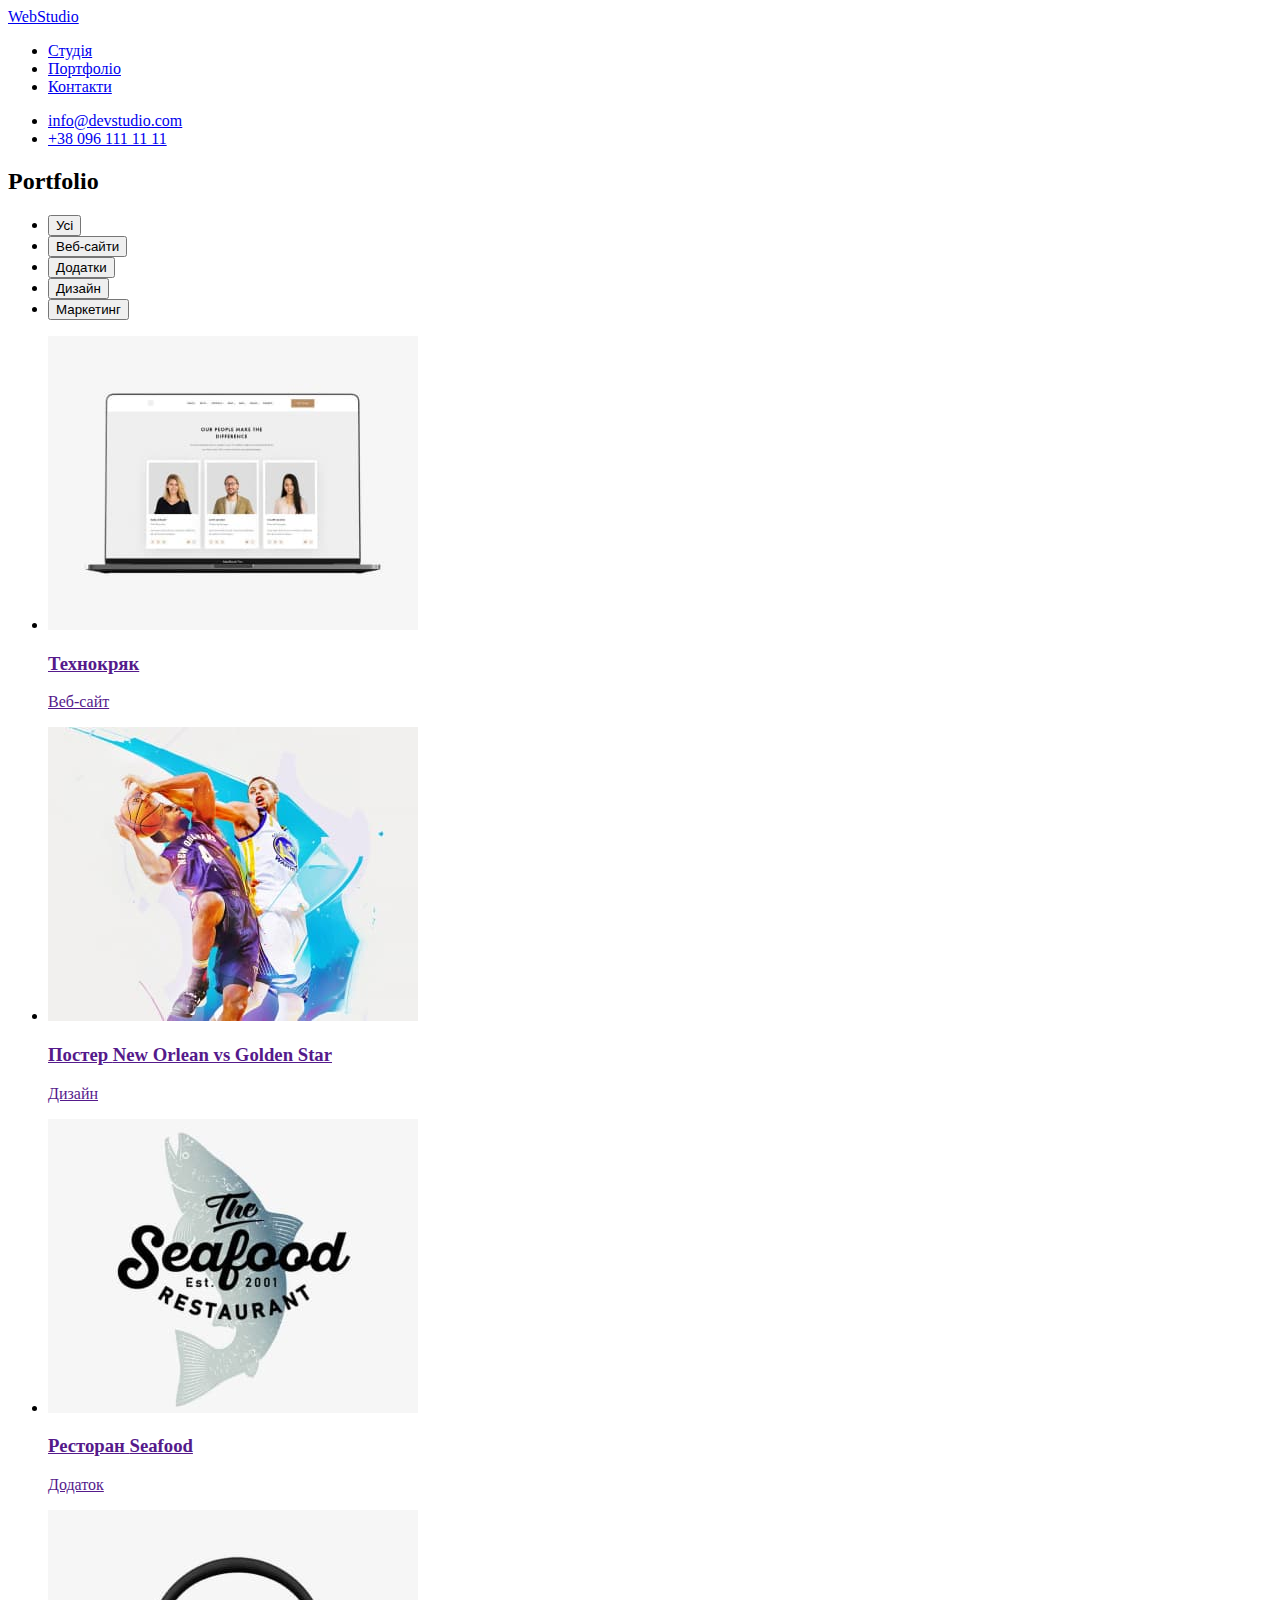
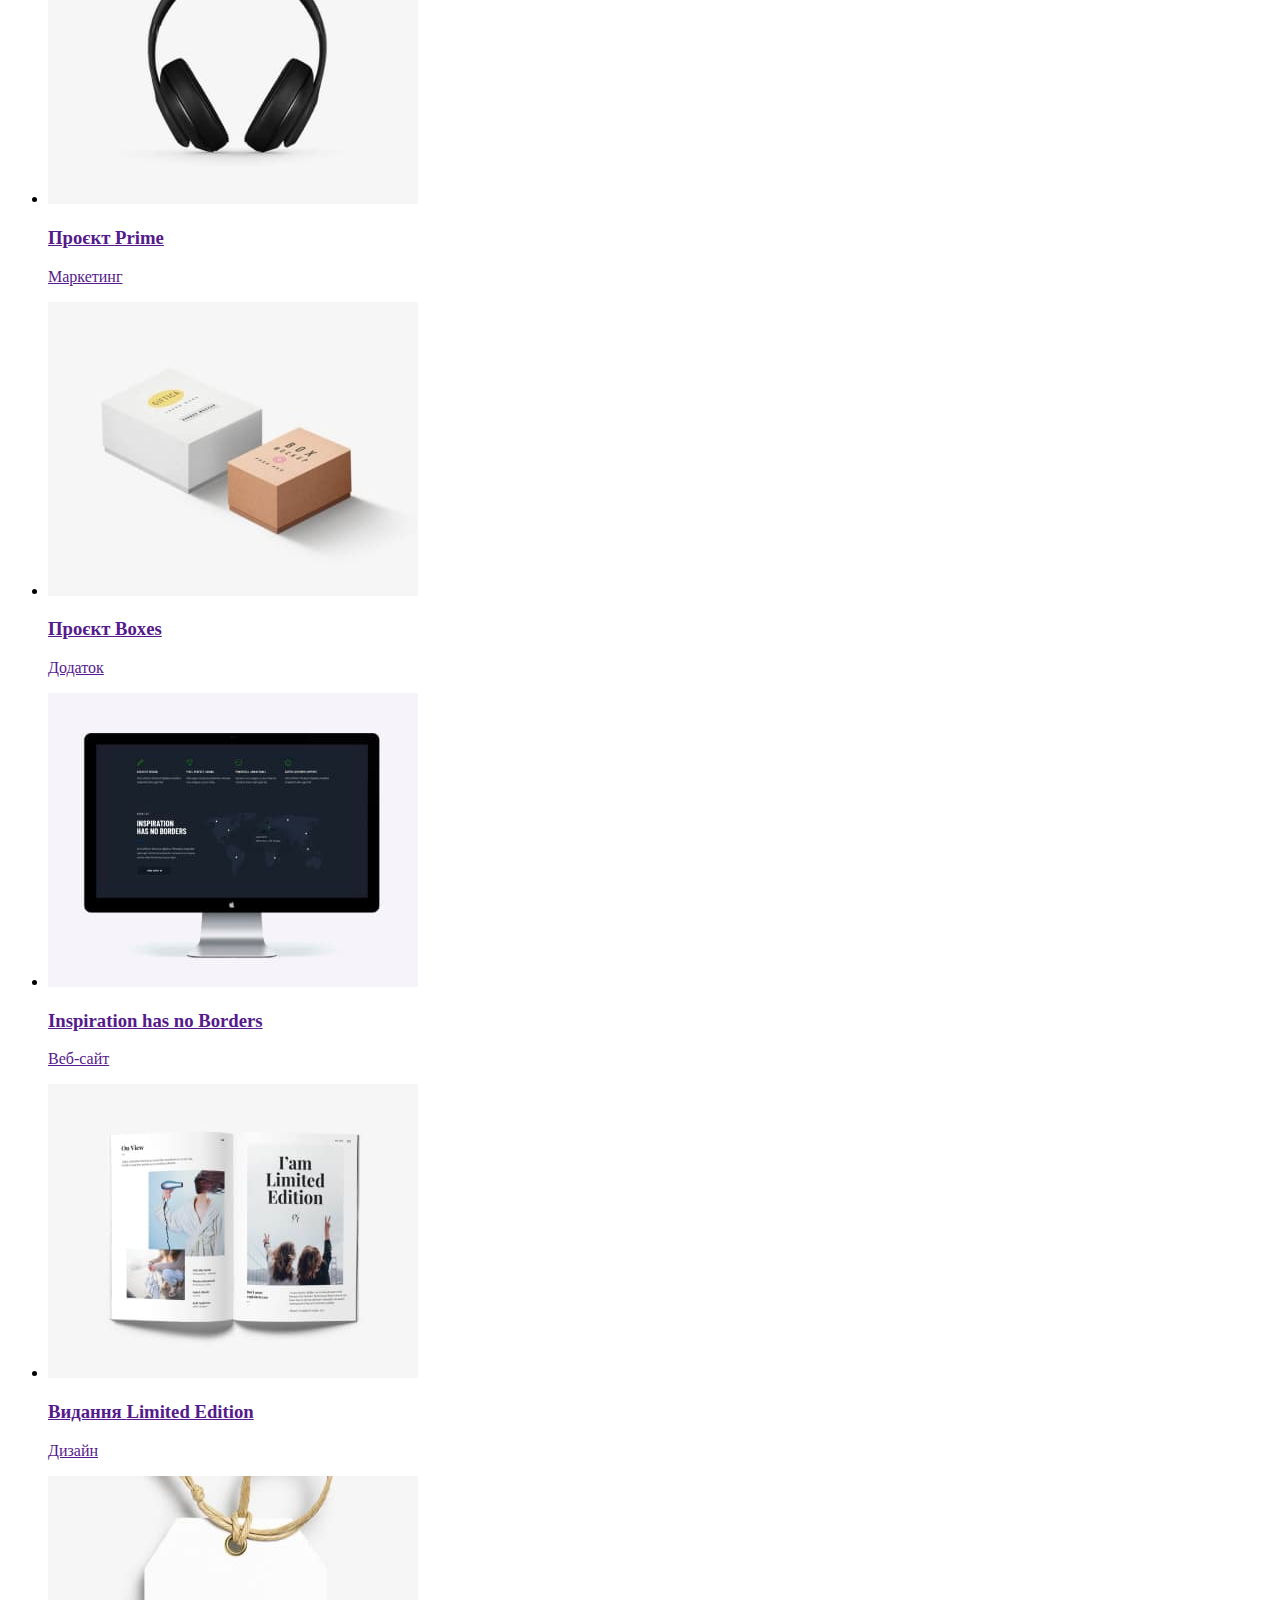
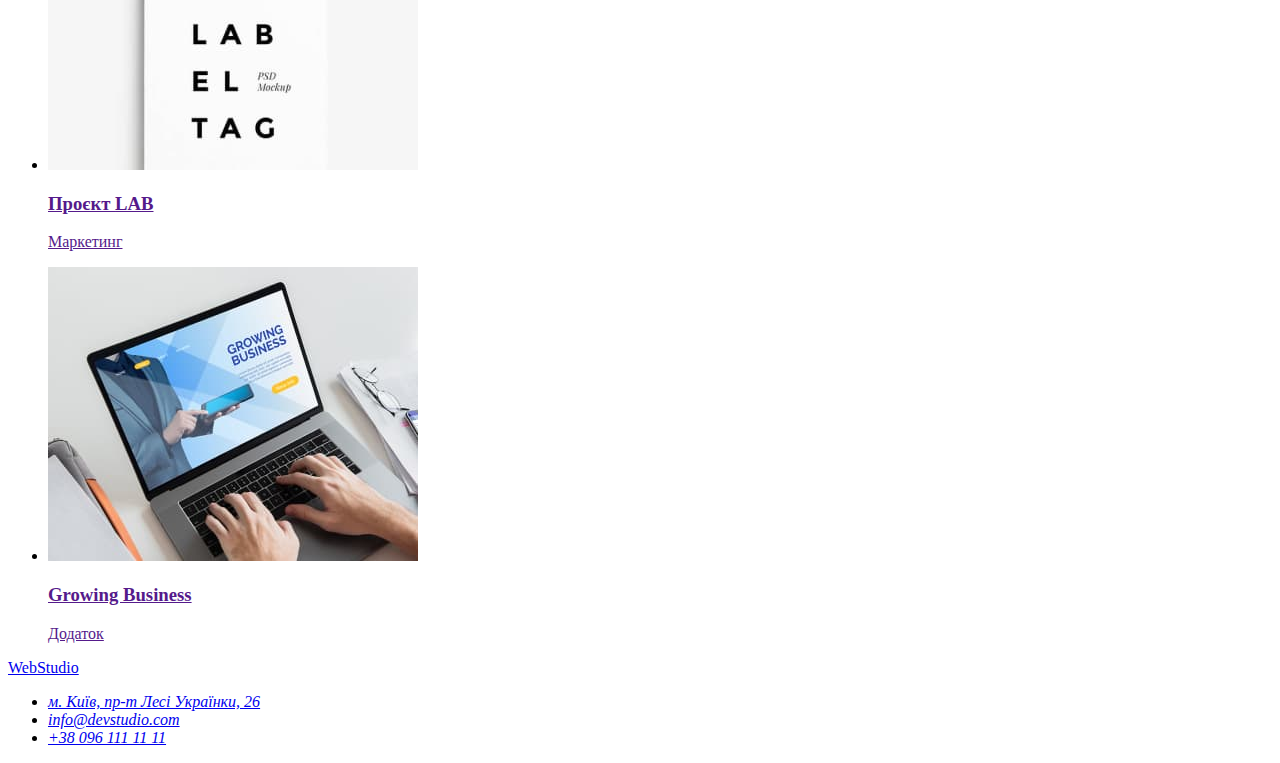
==== portfolio.html @ 0c2408d9 "portfolio page" ====
<!DOCTYPE html>
<html lang="uk">

<head>
    <meta charset="UTF-8">
    <meta http-equiv="X-UA-Compatible" content="IE=edge">
    <meta name="viewport" content="width=device-width, initial-scale=1.0">
    <title>Web Studio</title>
</head>

<body>
    <header>
        <nav>
            <a href="./index.html">WebStudio</a>
            <ul>
                <li> <a href="./index.html">Студія</a></li>
                <li> <a href="./portfolio.html">Портфоліо</a></li>
                <li> <a href="#">Контакти</a></li>
            </ul>
        </nav>
        <ul>
            <li>
                <a href="mailto:info@devstudio.com">info@devstudio.com</a>
            </li>
            <li>
                <a href="tel:+380961111111 ">+38 096 111 11 11</a>
            </li>
        </ul>

    </header>
    <main>
        <section>
            <h2>Portfolio</h2>
            <ul>
                <li><button type="button">Усі</button></li>
                <li><button type="button">Веб-сайти</button></li>
                <li><button type="button">Додатки</button></li>
                <li><button type="button">Дизайн</button></li>
                <li><button type="button">Маркетинг</button></li>
            </ul>
            <ul>
                <li>
                    <a href="">
                        <img src="./images/portfolio/tehnokreik.jpg" width="370" height="294" alt="екран ноутбука">
                        <h3>Технокряк</h3>
                        <p>Веб-сайт</p>
                    </a>
                </li>
                <li>
                    <a href="">
                        <img src="./images/portfolio/poster-new-orlean.jpg" width="370" height="294" alt="постер">
                        <h3>Постер <span lang="en">New Orlean vs Golden Star</span> </h3>
                        <p>Дизайн</p>
                    </a>
                </li>

                <li>
                    <a href="">
                        <img src="./images/portfolio/restoran-seafood.jpg" width="370" height="294"
                            alt="афіша ресторана">
                        <h3>Ресторан <span lang="en">Seafood</span> </h3>
                        <p>Додаток</p>
                    </a>
                </li>
                <li>
                    <a href="">
                        <img src="./images/portfolio/proect-prime.jpg" width="370" height="294" alt="навушники">
                        <h3>Проєкт <span lang="en">Prime</span> </h3>
                        <p>Маркетинг</p>
                    </a>
                </li>
                <li>
                    <a href="">
                        <img src="./images/portfolio/proekt-boxes.jpg" width="370" height="294" alt="коробки">
                        <h3>Проєкт <span lang="en">Boxes</span></h3>
                        <p>Додаток</p>
                    </a>
                </li>
                <li>
                    <a href="">
                        <img src="./images/portfolio/inspiration.jpg" width="370" height="294" alt="монітор">
                        <h3 lang="en">Inspiration has no Borders</h3>
                        <p>Веб-сайт</p>
                    </a>
                </li>
                <li>
                    <a href="">
                        <img src="./images/portfolio/limited-edition.jpg" width="370" height="294" alt="журнал">
                        <h3>Видання <span lang="en">Limited Edition</span></h3>
                        <p>Дизайн</p>
                    </a>
                </li>
                <li>
                    <a href="">
                        <img src="./images/portfolio/proect-lab.jpg" width="370" height="294" alt="етикетка">
                        <h3>Проєкт <span lang="en"> LAB</span></h3>
                        <p>Маркетинг</p>
                    </a>
                </li>
                <li>
                    <a href="">
                        <img src="./images/portfolio/growing-business.jpg" width="370" height="294" alt="ноутбук">
                        <h3 lang="en">Growing Business</h3>
                        <p>Додаток</p>
                    </a>
                </li>
            </ul>
        </section>

    </main>
    <footer>
        <a href="./index.html">WebStudio</a>
        <address>
            <ul>
                <li><a href="https://www.google.com/maps/place/%D0%B1%D1%83%D0%BB.+%D0%9B%D0%B5%D1%81%D0%B8+%D0%A3%D0%BA%D1%80%D0%B0%D0%B8%D0%BD%D0%BA%D0%B8,+26,+%D0%9A%D0%B8%D0%B5%D0%B2,+02000/@50.4265807,30.5383858,17z/data=!3m1!4b1!4m5!3m4!1s0x40d4cf0e033ecbe9:0x57a4dffefec77da0!8m2!3d50.4265807!4d30.5383858"
                        target="_blank" rel="noreferrer noopener">м. Київ, пр-т Лесі Українки, 26</a></li>
                <li><a href="mailto:info@devstudio.com">info@devstudio.com</a></li>
                <li><a href="tel:+380961111111">+38 096 111 11 11</a></li>
            </ul>
        </address>
    </footer>
</body>

</html>
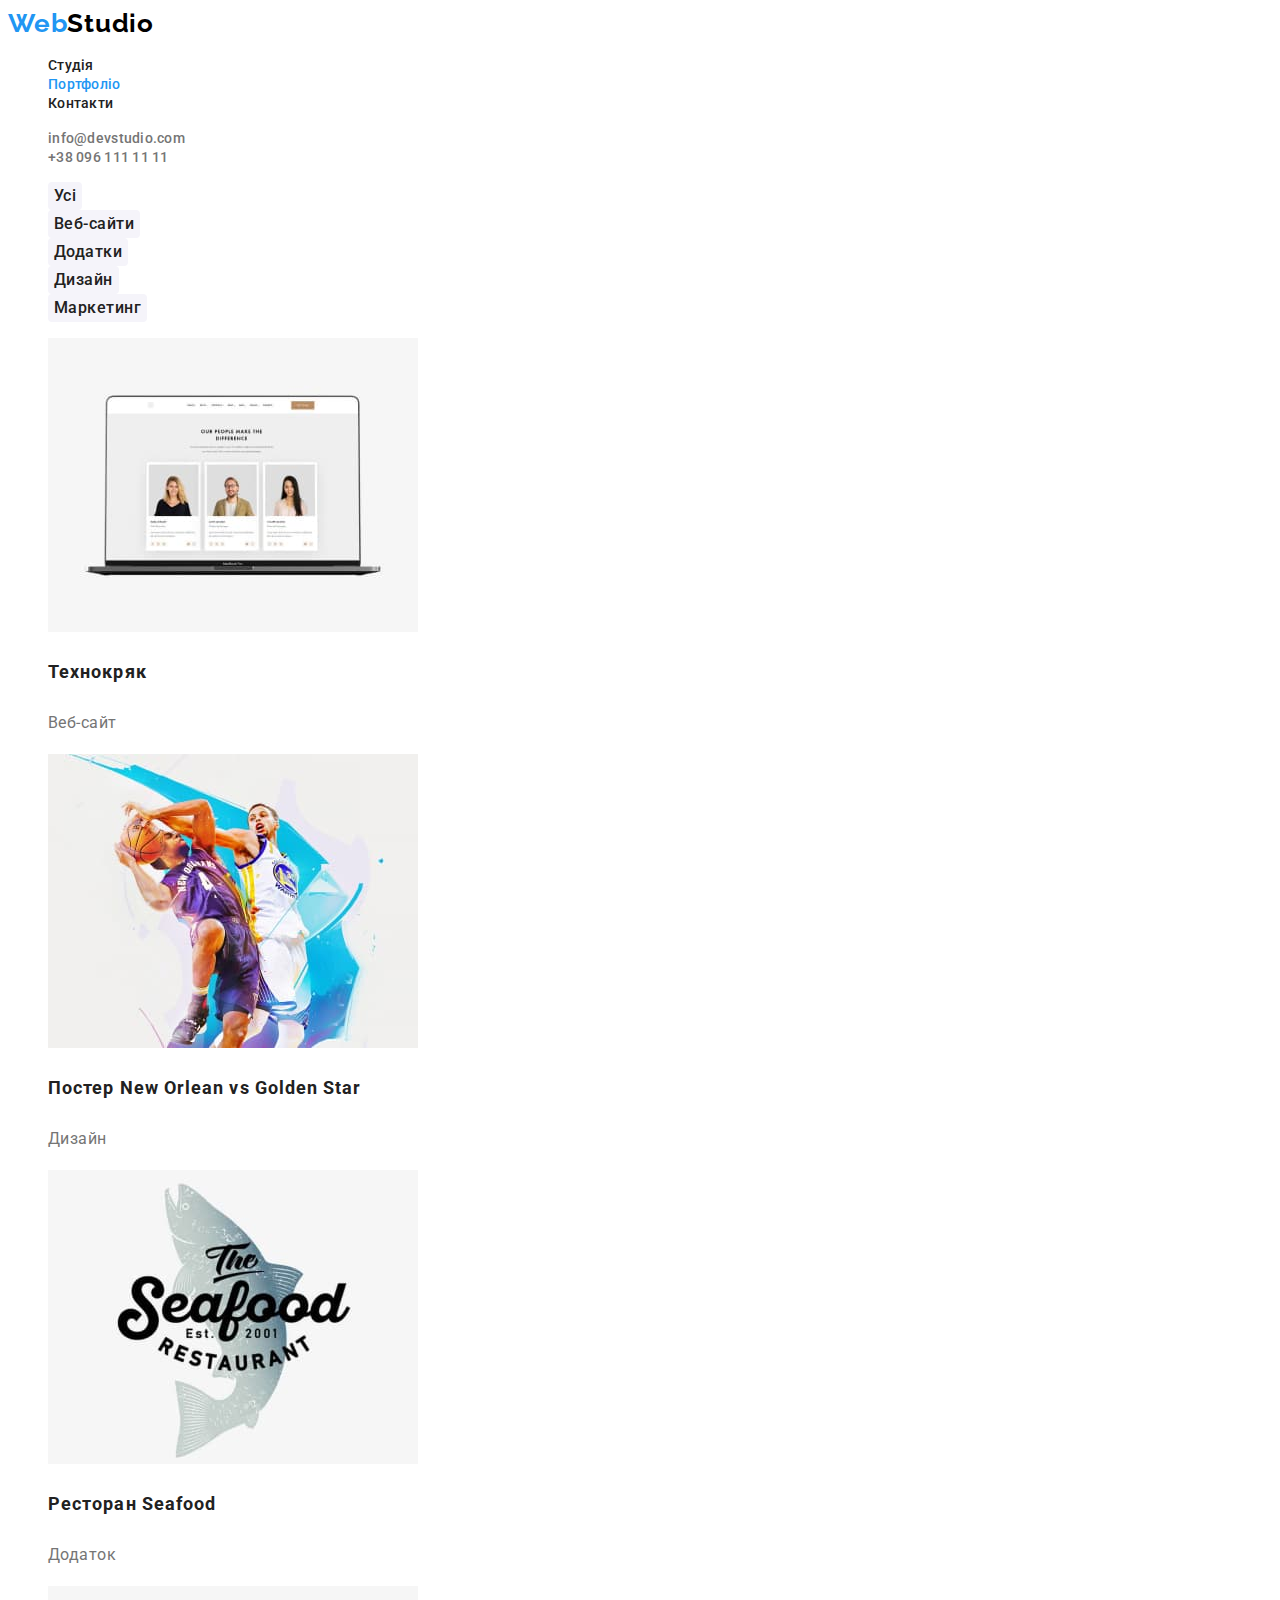
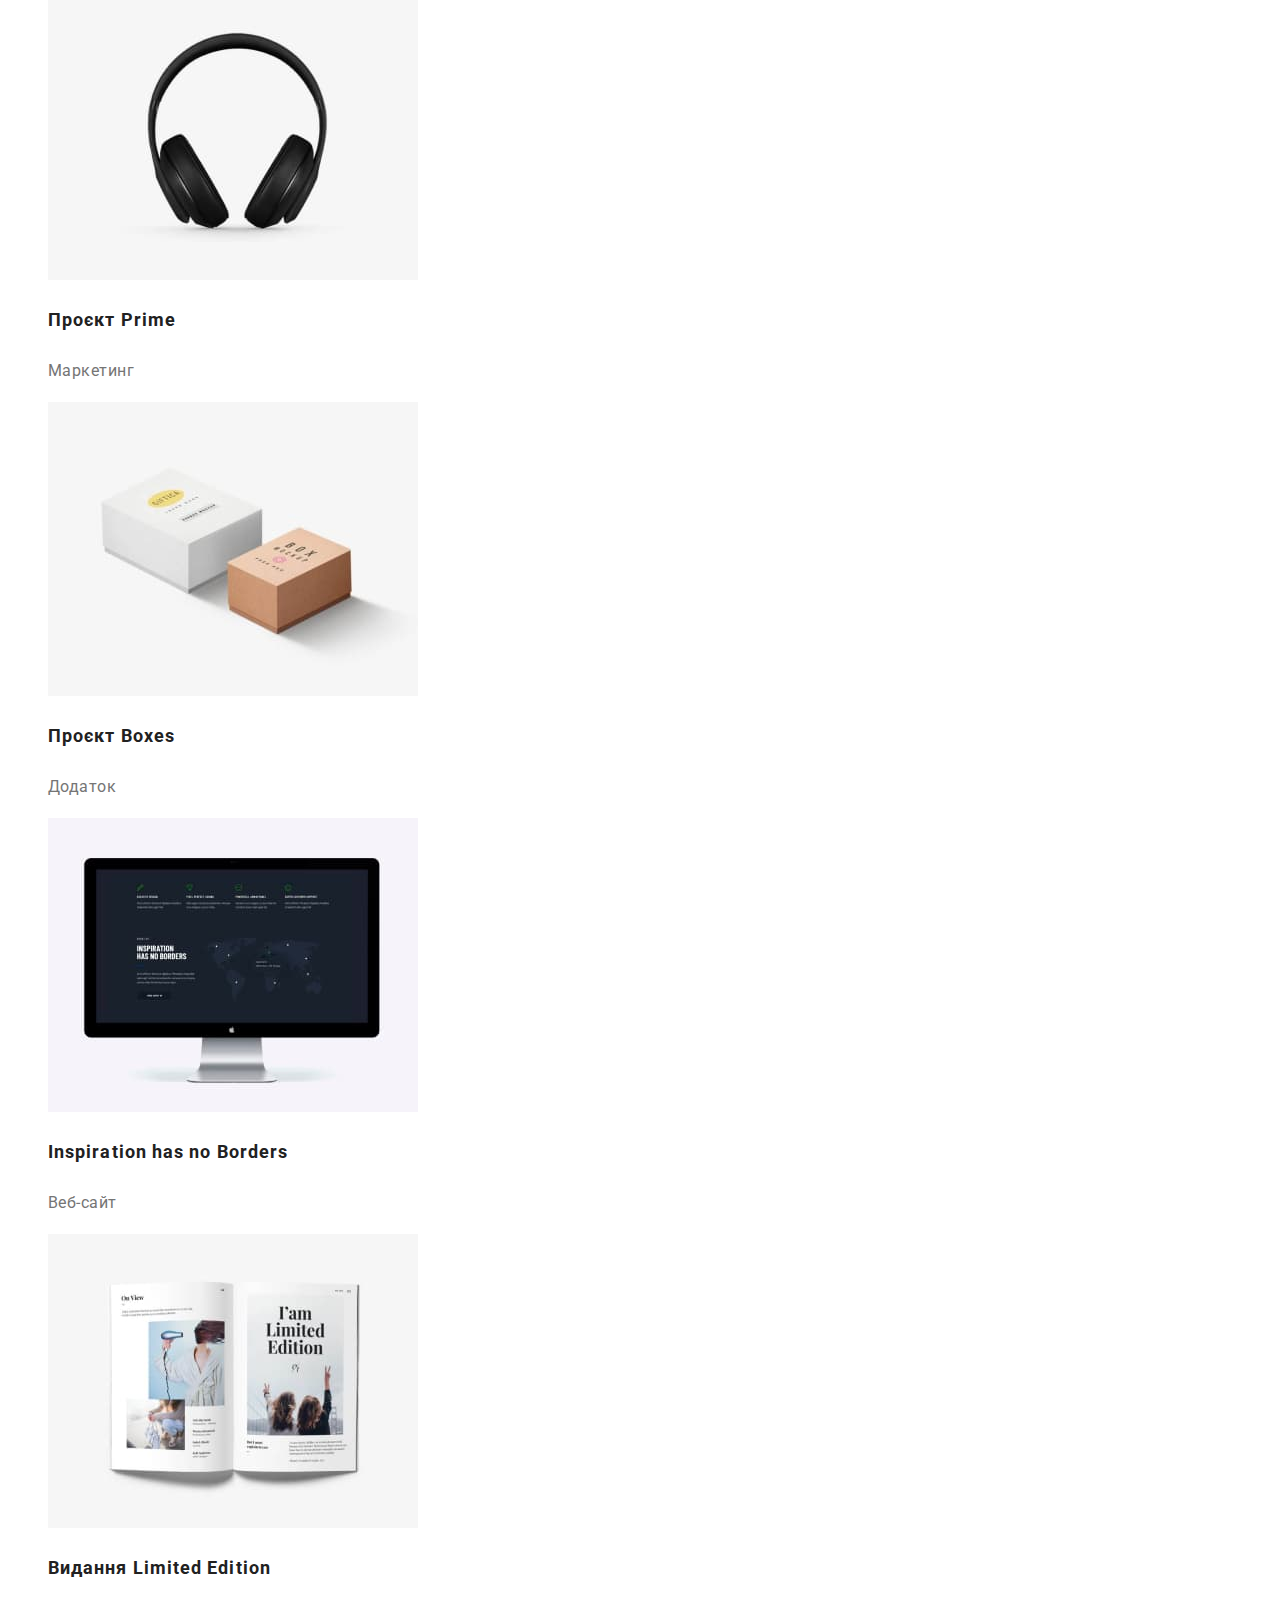
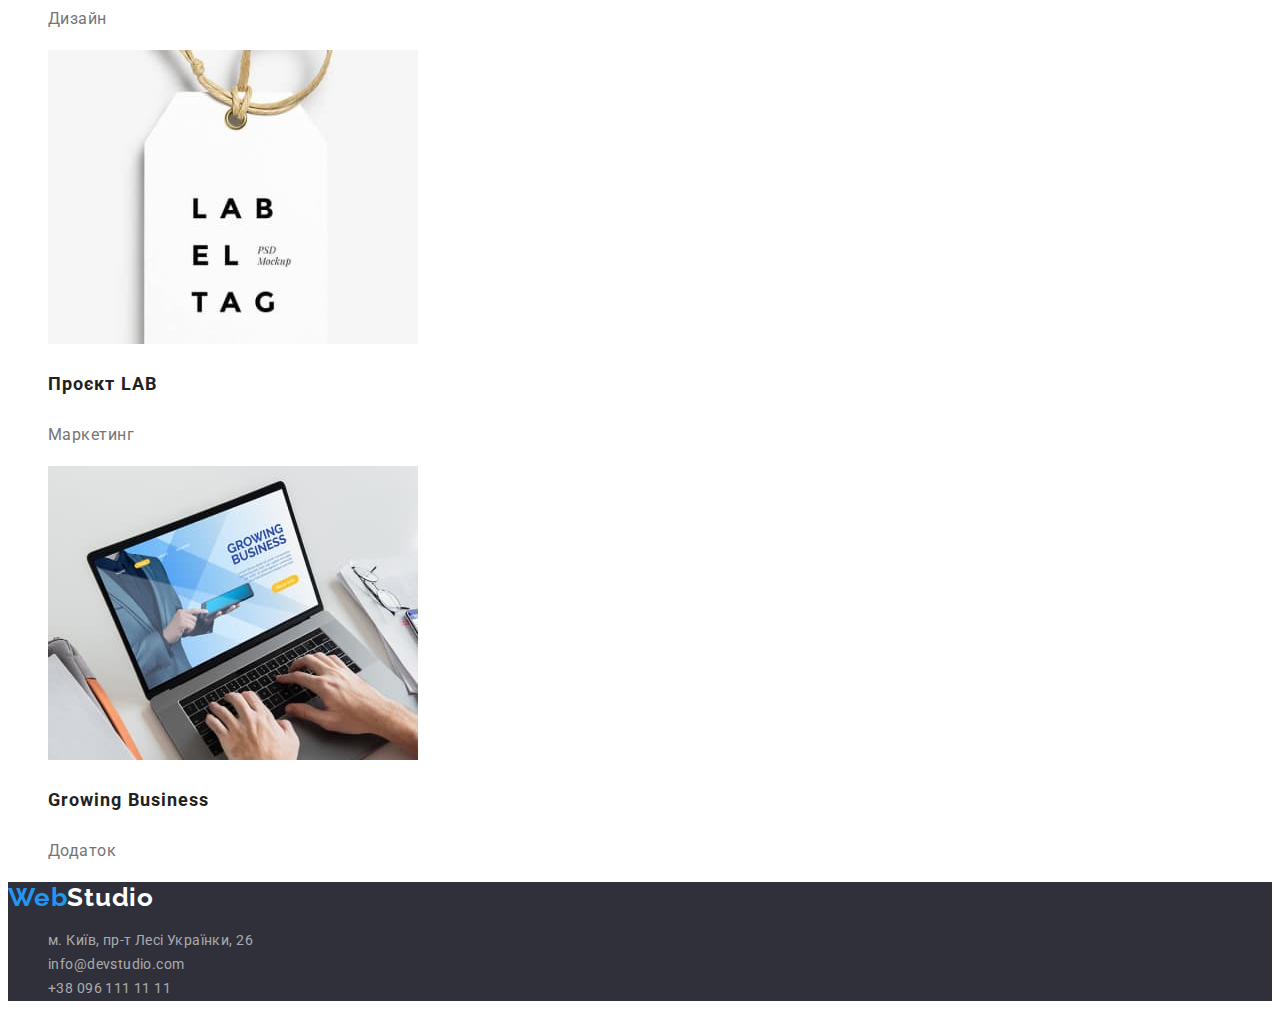
==== commit 44f43351: "css" ====
--- a/portfolio.html
+++ b/portfolio.html
@@ -5,117 +5,128 @@
     <meta charset="UTF-8">
     <meta http-equiv="X-UA-Compatible" content="IE=edge">
     <meta name="viewport" content="width=device-width, initial-scale=1.0">
-    <title>Web Studio</title>
+    <title>Портфоліо</title>
+    <link rel="preconnect" href="https://fonts.googleapis.com">
+    <link rel="preconnect" href="https://fonts.gstatic.com" crossorigin>
+    <link
+        href="https://fonts.googleapis.com/css2?family=Raleway:wght@700&family=Roboto:wght@400;500;700;900&display=swap"
+        rel="stylesheet">
+    <link rel="stylesheet" href="./css/style.css">
 </head>
 
 <body>
-    <header>
-        <nav>
-            <a href="./index.html">WebStudio</a>
-            <ul>
-                <li> <a href="./index.html">Студія</a></li>
-                <li> <a href="./portfolio.html">Портфоліо</a></li>
-                <li> <a href="#">Контакти</a></li>
+    <header class="header">
+        <nav class="header-nav">
+            <a class="logo link" href="./index.html"> <span class="logo-color">Web</span>Studio</a>
+            <ul class="header-nav-list list">
+                <li class="header-item"> <a class="header-item-link link" href="./index.html">Студія</a></li>
+                <li class="header-item"> <a class="header-item-link link current" href="./portfolio.html">Портфоліо</a>
+                </li>
+                <li class="header-item"> <a class="header-item-link link" href="#">Контакти</a></li>
             </ul>
         </nav>
-        <ul>
+        <ul class="header-list list">
             <li>
-                <a href="mailto:info@devstudio.com">info@devstudio.com</a>
+                <a class=" header-list-link link" href="mailto:info@devstudio.com">info@devstudio.com</a>
             </li>
             <li>
-                <a href="tel:+380961111111 ">+38 096 111 11 11</a>
+                <a class=" header-list-link link" href="tel:+380961111111 ">+38 096 111 11 11</a>
             </li>
         </ul>
 
     </header>
     <main>
         <section>
-            <h2>Portfolio</h2>
-            <ul>
-                <li><button type="button">Усі</button></li>
-                <li><button type="button">Веб-сайти</button></li>
-                <li><button type="button">Додатки</button></li>
-                <li><button type="button">Дизайн</button></li>
-                <li><button type="button">Маркетинг</button></li>
+            <h2 class="portfolio-title">Portfolio</h2>
+            <ul class="filters list">
+                <li class="filters-item"><button class="btn-filters" type="button">Усі</button></li>
+                <li class="filters-item"><button class="btn-filters" type="button">Веб-сайти</button></li>
+                <li class="filters-item"><button class="btn-filters" type="button">Додатки</button></li>
+                <li class="filters-item"><button class="btn-filters" type="button">Дизайн</button></li>
+                <li class="filters-item"><button class="btn-filters" type="button">Маркетинг</button></li>
             </ul>
-            <ul>
-                <li>
-                    <a href="">
+            <ul class="portfolio-list list">
+                <li class="portfolio-item">
+                    <a class="portfolio-link link" href="#">
                         <img src="./images/portfolio/tehnokreik.jpg" width="370" height="294" alt="екран ноутбука">
-                        <h3>Технокряк</h3>
-                        <p>Веб-сайт</p>
+                        <h3 class="portfolio-heading">Технокряк</h3>
+                        <p class="portfolio-text">Веб-сайт</p>
                     </a>
                 </li>
-                <li>
-                    <a href="">
+                <li class="portfolio-item">
+                    <a class="portfolio-link link" href="#">
                         <img src="./images/portfolio/poster-new-orlean.jpg" width="370" height="294" alt="постер">
-                        <h3>Постер <span lang="en">New Orlean vs Golden Star</span> </h3>
-                        <p>Дизайн</p>
+                        <h3 class="portfolio-heading">Постер <span lang="en">New Orlean vs Golden Star</span> </h3>
+                        <p class="portfolio-text">Дизайн</p>
                     </a>
                 </li>
 
-                <li>
-                    <a href="">
+                <li class="portfolio-item">
+                    <a class="portfolio-link link" href="#">
                         <img src="./images/portfolio/restoran-seafood.jpg" width="370" height="294"
                             alt="афіша ресторана">
-                        <h3>Ресторан <span lang="en">Seafood</span> </h3>
-                        <p>Додаток</p>
+                        <h3 class="portfolio-heading">Ресторан <span lang="en">Seafood</span> </h3>
+                        <p class="portfolio-text">Додаток</p>
                     </a>
                 </li>
-                <li>
-                    <a href="">
+                <li class="portfolio-item">
+                    <a class="portfolio-link link" href="#">
                         <img src="./images/portfolio/proect-prime.jpg" width="370" height="294" alt="навушники">
-                        <h3>Проєкт <span lang="en">Prime</span> </h3>
-                        <p>Маркетинг</p>
+                        <h3 class="portfolio-heading">Проєкт <span lang="en">Prime</span> </h3>
+                        <p class="portfolio-text">Маркетинг</p>
                     </a>
                 </li>
-                <li>
-                    <a href="">
+                <li class="portfolio-item">
+                    <a class="portfolio-link link" href="#">
                         <img src="./images/portfolio/proekt-boxes.jpg" width="370" height="294" alt="коробки">
-                        <h3>Проєкт <span lang="en">Boxes</span></h3>
-                        <p>Додаток</p>
+                        <h3 class="portfolio-heading">Проєкт <span lang="en">Boxes</span></h3>
+                        <p class="portfolio-text">Додаток</p>
                     </a>
                 </li>
-                <li>
-                    <a href="">
+                <li class="portfolio-item">
+                    <a class="portfolio-link link" href="#">
                         <img src="./images/portfolio/inspiration.jpg" width="370" height="294" alt="монітор">
-                        <h3 lang="en">Inspiration has no Borders</h3>
-                        <p>Веб-сайт</p>
+                        <h3 class="portfolio-heading" lang="en">Inspiration has no Borders</h3>
+                        <p class="portfolio-text">Веб-сайт</p>
                     </a>
                 </li>
-                <li>
-                    <a href="">
+                <li class="portfolio-item">
+                    <a class="portfolio-link link" href="#">
                         <img src="./images/portfolio/limited-edition.jpg" width="370" height="294" alt="журнал">
-                        <h3>Видання <span lang="en">Limited Edition</span></h3>
-                        <p>Дизайн</p>
+                        <h3 class="portfolio-heading">Видання <span lang="en">Limited Edition</span></h3>
+                        <p class="portfolio-text">Дизайн</p>
                     </a>
                 </li>
-                <li>
-                    <a href="">
+                <li class="portfolio-item">
+                    <a class="portfolio-link link" href="#">
                         <img src="./images/portfolio/proect-lab.jpg" width="370" height="294" alt="етикетка">
-                        <h3>Проєкт <span lang="en"> LAB</span></h3>
-                        <p>Маркетинг</p>
+                        <h3 class="portfolio-heading">Проєкт <span lang="en"> LAB</span></h3>
+                        <p class="portfolio-text">Маркетинг</p>
                     </a>
                 </li>
-                <li>
-                    <a href="">
+                <li class="portfolio-item">
+                    <a class="portfolio-link link" href="#">
                         <img src="./images/portfolio/growing-business.jpg" width="370" height="294" alt="ноутбук">
-                        <h3 lang="en">Growing Business</h3>
-                        <p>Додаток</p>
+                        <h3 class="portfolio-heading" lang="en">Growing Business</h3>
+                        <p class="portfolio-text">Додаток</p>
                     </a>
                 </li>
             </ul>
         </section>
 
     </main>
-    <footer>
-        <a href="./index.html">WebStudio</a>
-        <address>
-            <ul>
-                <li><a href="https://www.google.com/maps/place/%D0%B1%D1%83%D0%BB.+%D0%9B%D0%B5%D1%81%D0%B8+%D0%A3%D0%BA%D1%80%D0%B0%D0%B8%D0%BD%D0%BA%D0%B8,+26,+%D0%9A%D0%B8%D0%B5%D0%B2,+02000/@50.4265807,30.5383858,17z/data=!3m1!4b1!4m5!3m4!1s0x40d4cf0e033ecbe9:0x57a4dffefec77da0!8m2!3d50.4265807!4d30.5383858"
+    <footer class="footer">
+        <a class="logo link" href="./index.html"><span class="logo-color">Web</span><span
+                class="logo-color-footer">Studio</span></a>
+        <address class="address">
+            <ul class="address-list list">
+                <li class="address-item"><a class="address-item-link link"
+                        href="https://www.google.com/maps/place/%D0%B1%D1%83%D0%BB.+%D0%9B%D0%B5%D1%81%D0%B8+%D0%A3%D0%BA%D1%80%D0%B0%D0%B8%D0%BD%D0%BA%D0%B8,+26,+%D0%9A%D0%B8%D0%B5%D0%B2,+02000/@50.4265807,30.5383858,17z/data=!3m1!4b1!4m5!3m4!1s0x40d4cf0e033ecbe9:0x57a4dffefec77da0!8m2!3d50.4265807!4d30.5383858"
                         target="_blank" rel="noreferrer noopener">м. Київ, пр-т Лесі Українки, 26</a></li>
-                <li><a href="mailto:info@devstudio.com">info@devstudio.com</a></li>
-                <li><a href="tel:+380961111111">+38 096 111 11 11</a></li>
+                <li class="address-item"><a class="address-item-link link"
+                        href="mailto:info@devstudio.com">info@devstudio.com</a></li>
+                <li class="address-item"><a class="address-item-link link" href="tel:+380961111111">+38 096 111 11
+                        11</a></li>
             </ul>
         </address>
     </footer>
--- a/css/style.css
+++ b/css/style.css
@@ -0,0 +1,287 @@
+:root {
+    --accent-color: #2196f3;
+    --main-color-text: #212121;
+    --secondary-color-text: #757575;
+    --white-color-text: #ffffff;
+    --background-color: #2f303a;
+}
+
+body {
+    background-color: #ffffff;
+    color: var(--main-color-text);
+    font-family: roboto, sans-serif;
+}
+
+.link {
+    text-decoration: none;
+}
+
+.list {
+    list-style: none;
+}
+
+
+/* __________LOGO___________ */
+
+.logo {
+    font-family: 'Raleway';
+    font-style: normal;
+    font-weight: 700;
+    font-size: 26px;
+    line-height: calc(31/26);
+    letter-spacing: 0.03em;
+    color: #000000;
+}
+
+.logo-color {
+    color: var(--accent-color);
+}
+
+/* __________HEADER___________ */
+
+.header {}
+
+.header-nav {}
+
+.header-nav-list {}
+
+.header-item {}
+
+.header-item-link {
+    color: var(--main-color-text);
+    font-weight: 500;
+    font-size: 14px;
+    line-height: calc(16 / 14);
+    letter-spacing: 0.02em;
+    cursor: pointer;
+}
+
+.header-item-link:hover,
+.header-item-link:focus {
+    color: var(--accent-color);
+}
+
+.current {
+    color: var(--accent-color);
+}
+
+.header-list-link {
+    color: var(--secondary-color-text);
+    font-weight: 500;
+    font-size: 14px;
+    line-height: calc(16 / 14);
+    letter-spacing: 0.02em;
+    cursor: pointer;
+}
+
+.header-list-link:hover,
+.header-list-link:focus {
+    color: var(--accent-color);
+}
+
+/* __________HERO___________ */
+.hero {}
+
+.hero-title {
+    background-color: var(--background-color);
+    color: var(--white-color-text);
+    font-weight: 900;
+    font-size: 44px;
+    line-height: 1.36;
+    text-align: center;
+    letter-spacing: 0.06em;
+    text-transform: uppercase;
+}
+
+.btn {
+    font-family: 'Roboto';
+    color: var(--white-color-text);
+    font-style: normal;
+    font-weight: 700;
+    font-size: 16px;
+    line-height: 1.88;
+    text-align: center;
+    letter-spacing: 0.06em;
+    background-color: var(--accent-color);
+    border: none;
+    border-radius: 4px;
+    cursor: pointer;
+}
+
+.btn:hover,
+.btn:focus,
+.btn:active {
+    background: var(--accent-color);
+    box-shadow: 0px 4px 4px rgba(0, 0, 0, 0.15);
+}
+
+/* __________FEATURES___________ */
+
+.features-title {
+    position: absolute;
+    white-space: nowrap;
+    width: 1px;
+    height: 1px;
+    overflow: hidden;
+    border: 0;
+    padding: 0;
+    clip: rect(0 0 0 0);
+    clip-path: inset(50%);
+    margin: -1px;
+}
+
+.features-list {}
+
+.features-item {}
+
+.features-heading {
+    font-size: 14px;
+    line-height: calc(16 / 14);
+    letter-spacing: 0.03em;
+    text-transform: uppercase;
+    color: var(--main-color-text);
+}
+
+.features-text {
+    font-size: 14px;
+    line-height: 1.71;
+    letter-spacing: 0.03em;
+    color: var(--secondary-color-text);
+}
+
+/* __________OCCUPATION___________ */
+.title {
+    font-size: 36px;
+    line-height: calc(42 / 36);
+    text-align: center;
+    letter-spacing: 0.03em;
+    color: var(--main-color-text);
+}
+
+.occupation-list {}
+
+.occupation-item {}
+
+/* __________OUR TEAM___________ */
+
+.team {
+    background-color: #f5f4fA;
+}
+
+.team-list {}
+
+.team-item {}
+
+.team-heading {
+    font-weight: 500;
+    font-size: 16px;
+    line-height: calc(19 / 16);
+    text-align: center;
+    letter-spacing: 0.03em;
+    color: var(--main-color-text);
+}
+
+.team-text {
+    font-size: 16px;
+    line-height: calc(19 / 16);
+    text-align: center;
+    letter-spacing: 0.03em;
+    color: var(--secondary-color-text);
+}
+
+/* __________FOOTER___________ */
+.footer {
+    background-color: var(--background-color);
+}
+
+.logo-color-footer {
+    color: var(--white-color-text);
+}
+
+.address {}
+
+.address-list {}
+
+
+.address-item {}
+
+.address-item-link {
+    font-style: normal;
+    font-size: 14px;
+    line-height: 1.71;
+    letter-spacing: 0.03em;
+    color: rgba(255, 255, 255, 0.6);
+}
+
+.address-item-link:hover,
+.address-item-link:focus {
+    color: var(--white-color-text);
+}
+
+/* __________PORTFOLIO___________ */
+
+
+.portfolio-title {
+    position: absolute;
+    white-space: nowrap;
+    width: 1px;
+    height: 1px;
+    overflow: hidden;
+    border: 0;
+    padding: 0;
+    clip: rect(0 0 0 0);
+    clip-path: inset(50%);
+    margin: -1px;
+}
+
+/* __________FILTERS___________ */
+
+
+.filters {}
+
+.filters-item {}
+
+.btn-filters {
+    font-family: 'Roboto';
+    font-weight: 500;
+    font-size: 16px;
+    line-height: 1.62;
+    text-align: center;
+    letter-spacing: 0.03em;
+    color: var(--main-color-text);
+    background: #f5f4fa;
+    border-radius: 4px;
+    border: none;
+}
+
+.btn-filters:hover,
+.btn-filters:focus,
+.btn-filters:active {
+    background: var(--accent-color);
+    box-shadow: 0px 3px 1px rgba(0, 0, 0, 0.1), 0px 1px 2px rgba(0, 0, 0, 0.08), 0px 2px 2px rgba(0, 0, 0, 0.12);
+    border-radius: 4px;
+    color: var(--white-color-text);
+    cursor: pointer;
+}
+
+/* __________PORTFOLIO-CONTENT___________ */
+
+.portfolio-list {}
+
+.portfolio-item {}
+
+.portfolio-link {}
+
+.portfolio-heading {
+    font-size: 18px;
+    line-height: 2.00;
+    letter-spacing: 0.06em;
+    color: var(--main-color-text);
+}
+
+.portfolio-text {
+    font-size: 16px;
+    line-height: 1.88;
+    letter-spacing: 0.03em;
+    color: var(--secondary-color-text);
+}